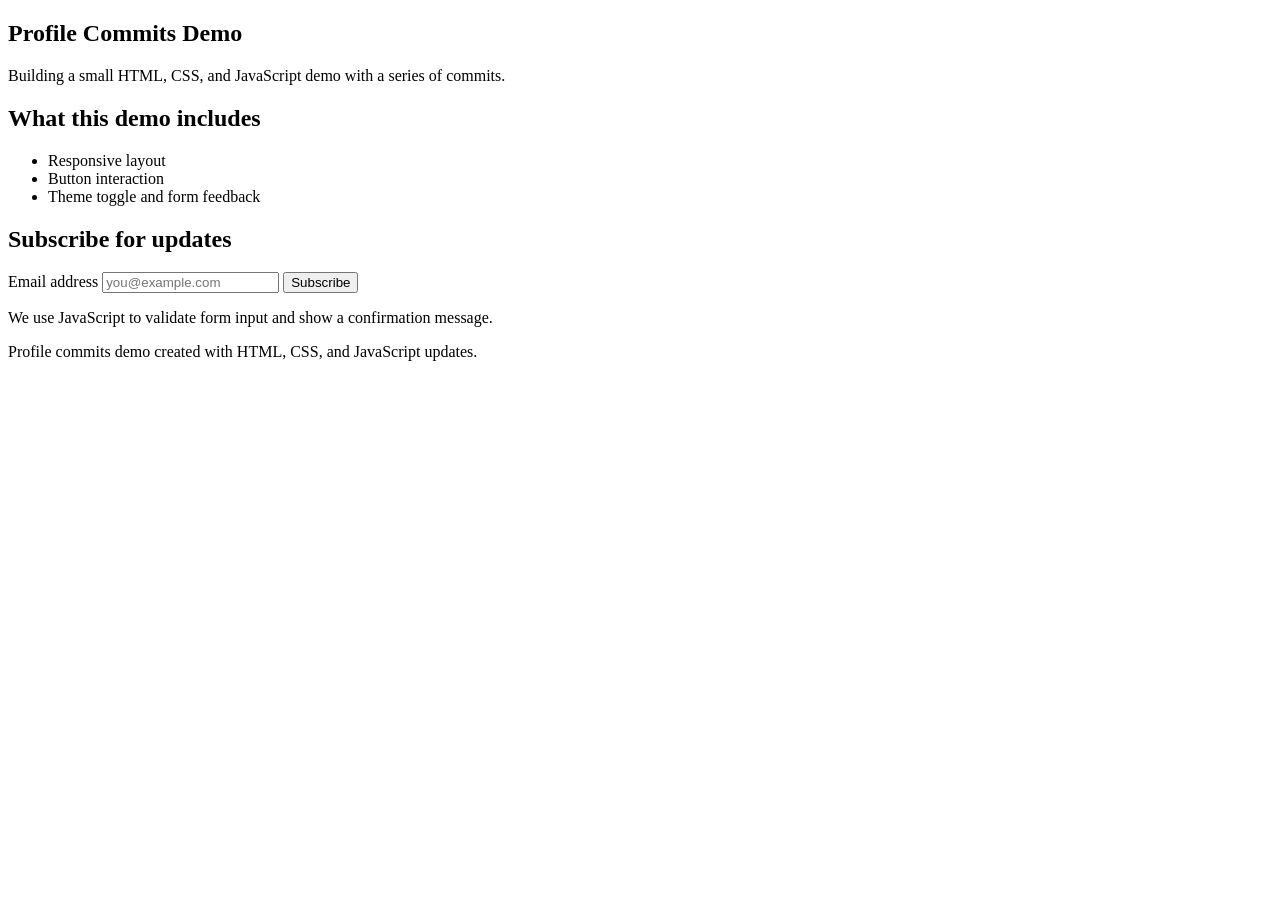
==== profile-commits/index.html @ e4a6d607 "Add footer content to profile commits demo" ====
﻿<!DOCTYPE html>
<html lang="en">
<head>
    <meta charset="UTF-8">
    <meta name="viewport" content="width=device-width, initial-scale=1.0">
    <title>Profile Commits Demo</title>
    <link rel="stylesheet" href="styles.css">
</head>
<body>
    <main>
        <section class="intro">
            <h1>Profile Commits Demo</h1>
            <p>Building a small HTML, CSS, and JavaScript demo with a series of commits.</p>
        </section>
        <section class="details">
            <h2>What this demo includes</h2>
            <ul>
                <li>Responsive layout</li>
                <li>Button interaction</li>
                <li>Theme toggle and form feedback</li>
            </ul>
        </section>
        <section class="form-card">
            <h2>Subscribe for updates</h2>
            <form id="demoForm">
                <label for="email">Email address</label>
                <input type="email" id="email" name="email" placeholder="you@example.com" required>
                <button type="submit">Subscribe</button>
            </form>
            <p class="form-note">We use JavaScript to validate form input and show a confirmation message.</p>
        </section>
            <footer class="page-footer">
            <p>Profile commits demo created with HTML, CSS, and JavaScript updates.</p>
        </footer></main>
    <script src="app.js"></script>
</body>
</html>
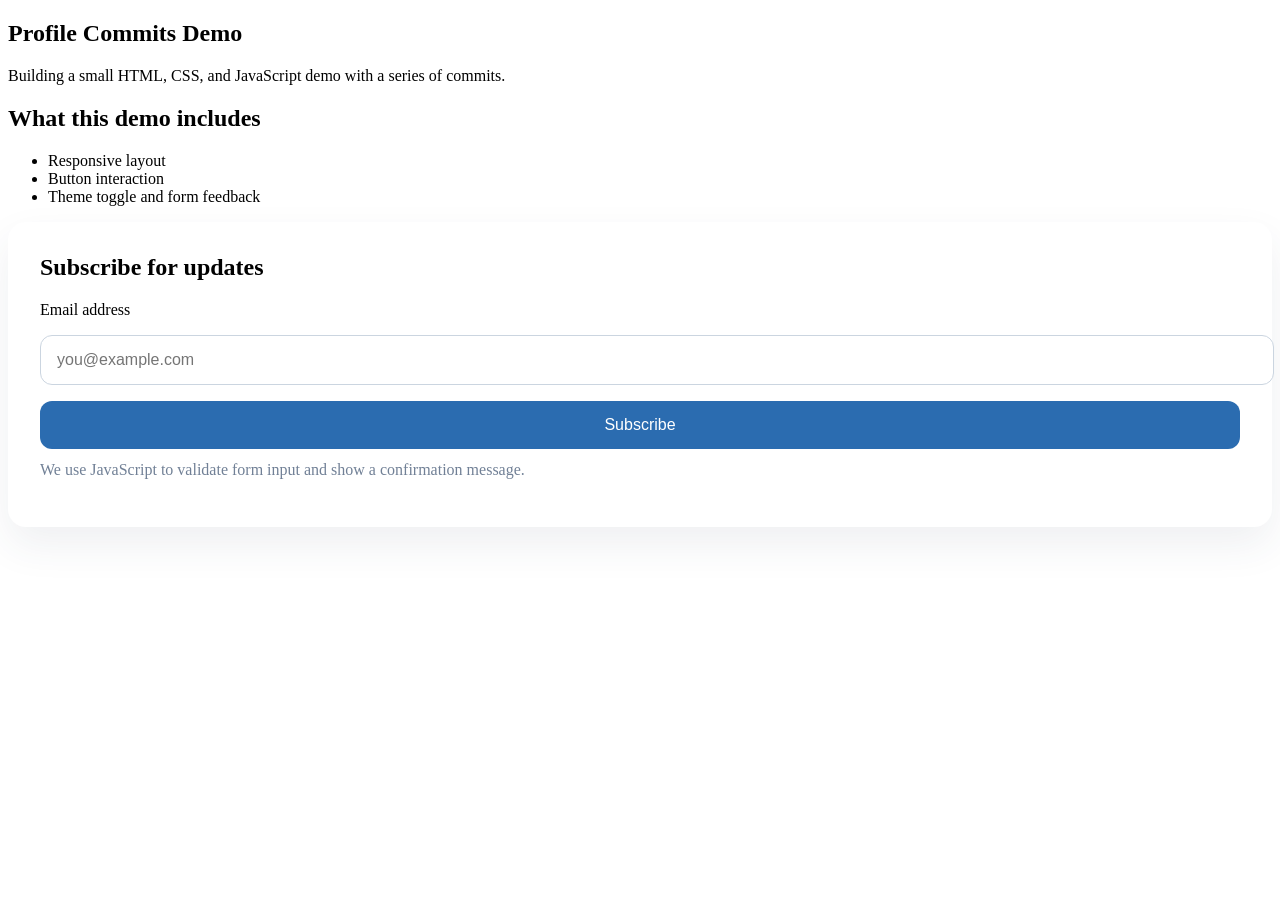
==== commit 532a583a: "Add subscription form to the demo page" ====
--- a/profile-commits/index.html
+++ b/profile-commits/index.html
@@ -29,10 +29,7 @@
             </form>
             <p class="form-note">We use JavaScript to validate form input and show a confirmation message.</p>
         </section>
-            <footer class="page-footer">
-            <p>Profile commits demo created with HTML, CSS, and JavaScript updates.</p>
-        </footer></main>
+    </main>
     <script src="app.js"></script>
 </body>
 </html>
-
--- a/profile-commits/styles.css
+++ b/profile-commits/styles.css
@@ -0,0 +1,36 @@
+﻿.form-card {
+    background: #ffffff;
+    border-radius: 18px;
+    box-shadow: 0 18px 40px rgba(45, 60, 85, 0.08);
+    padding: 2rem;
+}
+.form-card h2 {
+    margin-top: 0;
+}
+#demoForm {
+    display: grid;
+    gap: 1rem;
+}
+#demoForm input,
+#demoForm button {
+    font-size: 1rem;
+    padding: 0.95rem 1rem;
+    border-radius: 12px;
+    border: 1px solid #cbd5e0;
+}
+#demoForm input {
+    width: 100%;
+}
+#demoForm button {
+    background: #2b6cb0;
+    color: white;
+    border: none;
+    cursor: pointer;
+}
+#demoForm button:hover {
+    background: #2c5282;
+}
+.form-note {
+    margin-top: 0.75rem;
+    color: #718096;
+}
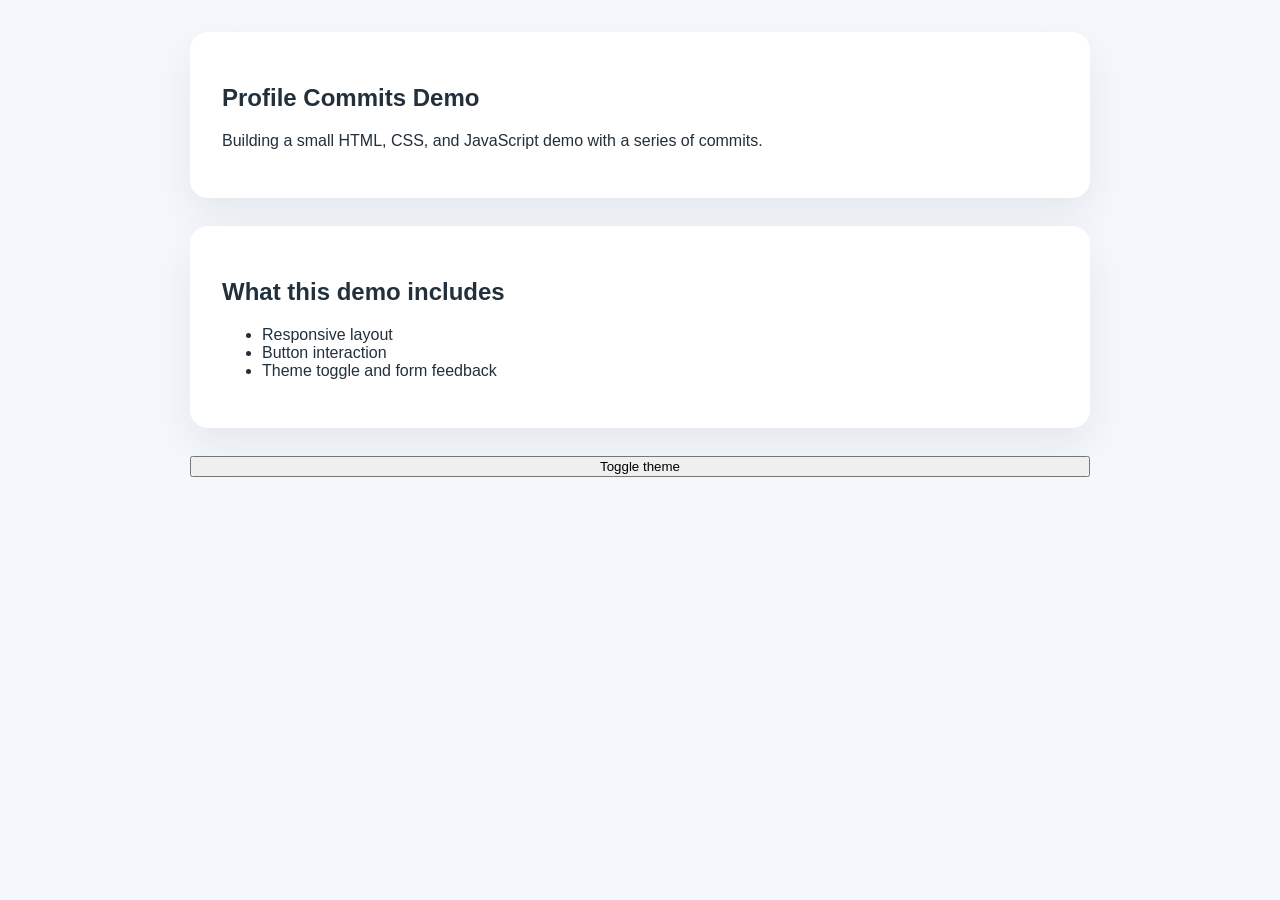
==== commit 02f25491: "Add details section with feature list" ====
--- a/profile-commits/index.html
+++ b/profile-commits/index.html
@@ -20,15 +20,6 @@
                 <li>Theme toggle and form feedback</li>
             </ul>
         </section>
-        <section class="form-card">
-            <h2>Subscribe for updates</h2>
-            <form id="demoForm">
-                <label for="email">Email address</label>
-                <input type="email" id="email" name="email" placeholder="you@example.com" required>
-                <button type="submit">Subscribe</button>
-            </form>
-            <p class="form-note">We use JavaScript to validate form input and show a confirmation message.</p>
-        </section>
     </main>
     <script src="app.js"></script>
 </body>
--- a/profile-commits/styles.css
+++ b/profile-commits/styles.css
@@ -1,36 +1,41 @@
-﻿.form-card {
+﻿body {
+    margin: 0;
+    padding: 0;
+    font-family: "Segoe UI", Tahoma, Geneva, Verdana, sans-serif;
+    background: #f4f7fb;
+    color: #22303c;
+}
+main {
+    padding: 2rem;
+    max-width: 900px;
+    margin: 0 auto;
+    display: grid;
+    gap: 1.75rem;
+}
+.intro,
+.details {
     background: #ffffff;
     border-radius: 18px;
     box-shadow: 0 18px 40px rgba(45, 60, 85, 0.08);
     padding: 2rem;
 }
-.form-card h2 {
-    margin-top: 0;
-}
-#demoForm {
-    display: grid;
-    gap: 1rem;
-}
-#demoForm input,
-#demoForm button {
-    font-size: 1rem;
-    padding: 0.95rem 1rem;
-    border-radius: 12px;
-    border: 1px solid #cbd5e0;
-}
-#demoForm input {
-    width: 100%;
-}
-#demoForm button {
+.action-btn {
+    display: inline-block;
+    margin-top: 1rem;
+    padding: 0.9rem 1.6rem;
+    border: none;
+    border-radius: 999px;
     background: #2b6cb0;
     color: white;
-    border: none;
     cursor: pointer;
+    transition: transform 0.2s ease, background 0.2s ease;
 }
-#demoForm button:hover {
+.action-btn:hover {
+    transform: translateY(-2px);
     background: #2c5282;
 }
-.form-note {
-    margin-top: 0.75rem;
-    color: #718096;
+.notice {
+    margin-top: 1rem;
+    color: #2d3748;
+    font-weight: 600;
 }
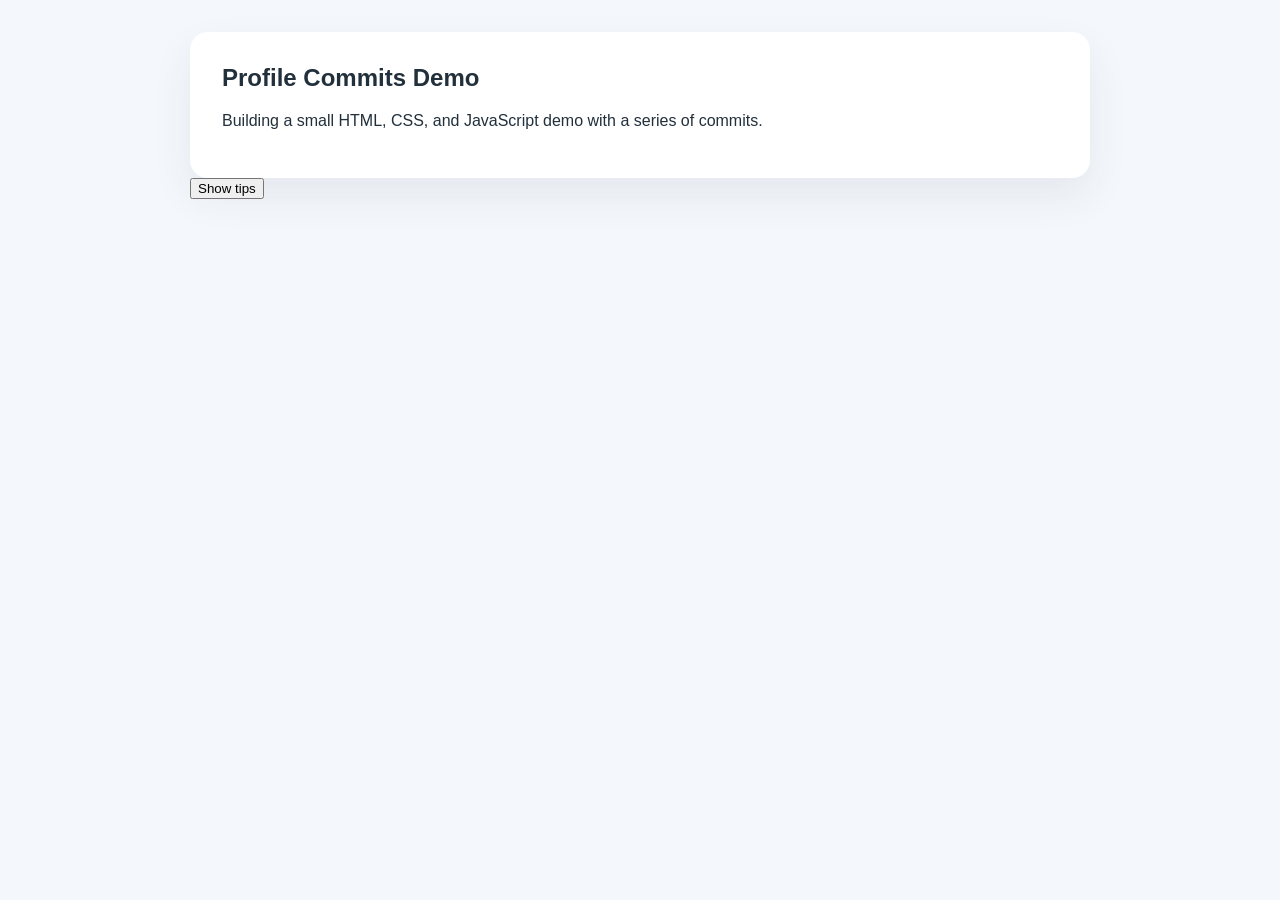
==== commit ccdd8f99: "Add intro section to HTML demo" ====
--- a/profile-commits/index.html
+++ b/profile-commits/index.html
@@ -12,14 +12,6 @@
             <h1>Profile Commits Demo</h1>
             <p>Building a small HTML, CSS, and JavaScript demo with a series of commits.</p>
         </section>
-        <section class="details">
-            <h2>What this demo includes</h2>
-            <ul>
-                <li>Responsive layout</li>
-                <li>Button interaction</li>
-                <li>Theme toggle and form feedback</li>
-            </ul>
-        </section>
     </main>
     <script src="app.js"></script>
 </body>
--- a/profile-commits/styles.css
+++ b/profile-commits/styles.css
@@ -9,33 +9,13 @@
     padding: 2rem;
     max-width: 900px;
     margin: 0 auto;
-    display: grid;
-    gap: 1.75rem;
 }
-.intro,
-.details {
+.intro {
     background: #ffffff;
     border-radius: 18px;
     box-shadow: 0 18px 40px rgba(45, 60, 85, 0.08);
     padding: 2rem;
 }
-.action-btn {
-    display: inline-block;
-    margin-top: 1rem;
-    padding: 0.9rem 1.6rem;
-    border: none;
-    border-radius: 999px;
-    background: #2b6cb0;
-    color: white;
-    cursor: pointer;
-    transition: transform 0.2s ease, background 0.2s ease;
+.intro h1 {
+    margin-top: 0;
 }
-.action-btn:hover {
-    transform: translateY(-2px);
-    background: #2c5282;
-}
-.notice {
-    margin-top: 1rem;
-    color: #2d3748;
-    font-weight: 600;
-}
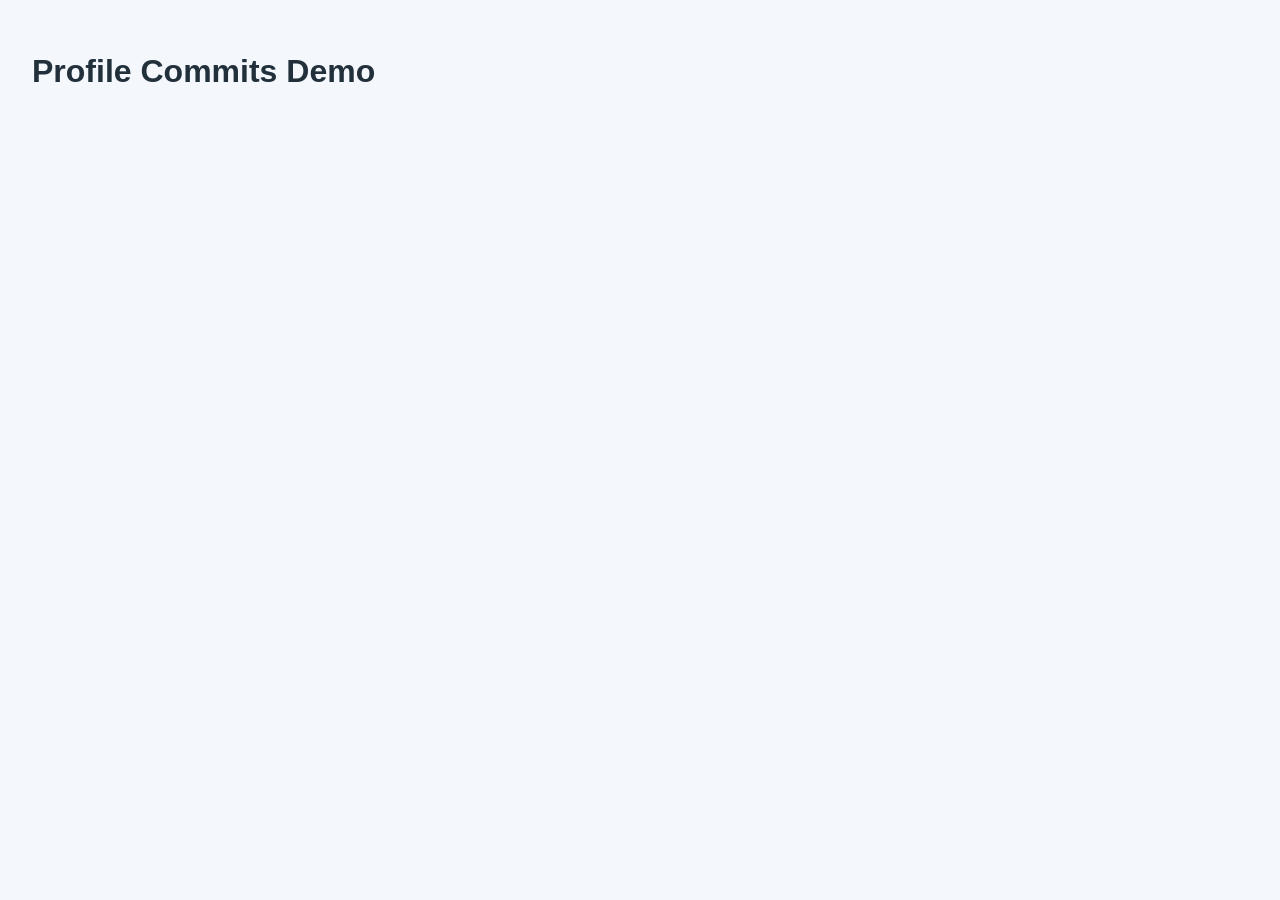
==== commit 7bbe6536: "Add profile-commits folder with basic HTML structure" ====
--- a/profile-commits/index.html
+++ b/profile-commits/index.html
@@ -8,10 +8,7 @@
 </head>
 <body>
     <main>
-        <section class="intro">
-            <h1>Profile Commits Demo</h1>
-            <p>Building a small HTML, CSS, and JavaScript demo with a series of commits.</p>
-        </section>
+        <h1>Profile Commits Demo</h1>
     </main>
     <script src="app.js"></script>
 </body>
--- a/profile-commits/styles.css
+++ b/profile-commits/styles.css
@@ -7,15 +7,7 @@
 }
 main {
     padding: 2rem;
-    max-width: 900px;
-    margin: 0 auto;
 }
-.intro {
-    background: #ffffff;
-    border-radius: 18px;
-    box-shadow: 0 18px 40px rgba(45, 60, 85, 0.08);
-    padding: 2rem;
+h1 {
+    font-size: 2rem;
 }
-.intro h1 {
-    margin-top: 0;
-}
